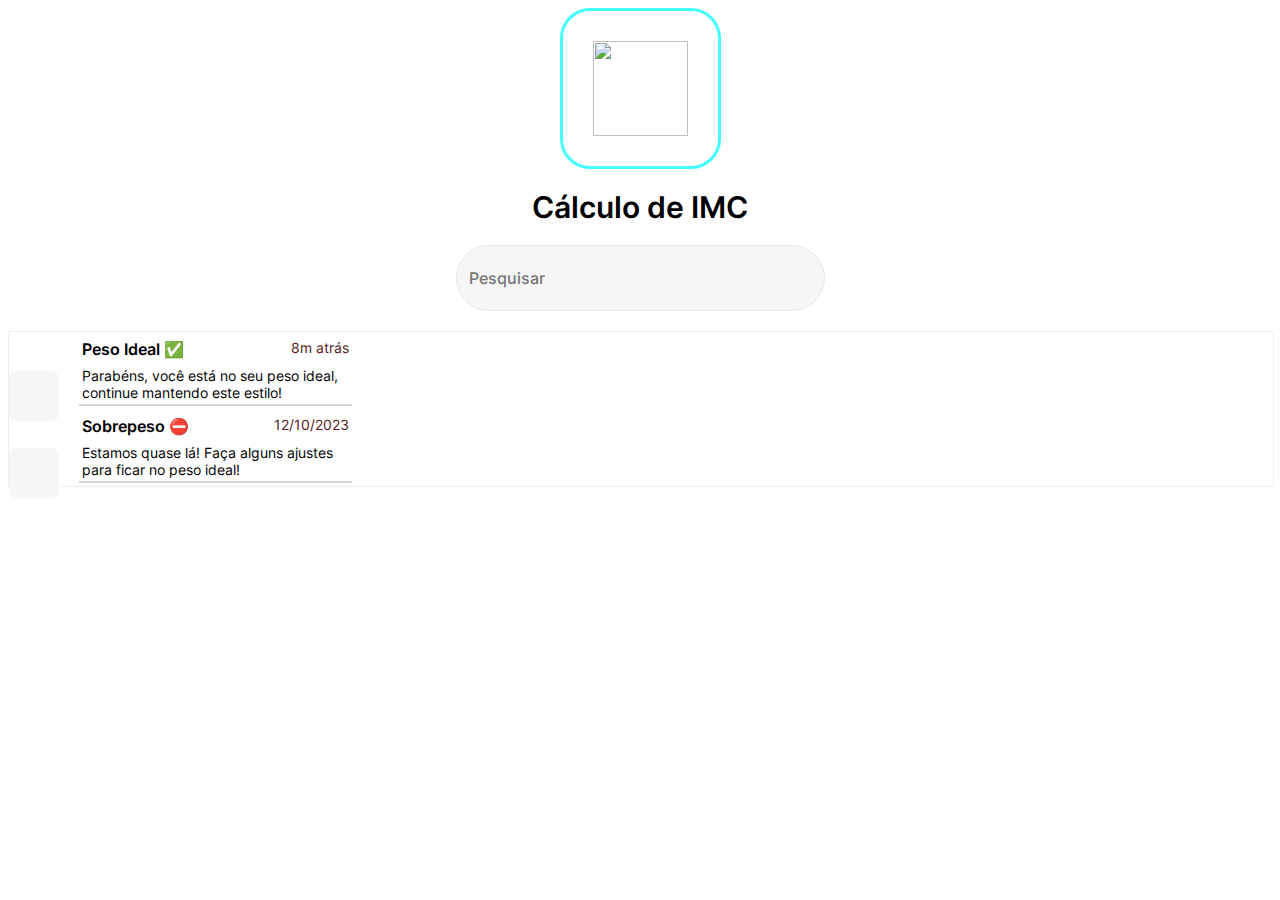
==== history.html @ 2e6716c9 "first commit" ====
<!DOCTYPE html>
<html lang="en">
  <head>
    <meta charset="UTF-8" />
    <meta name="viewport" content="width=device-width, initial-scale=1.0" />
    <title>Histórico</title>
    <link rel="stylesheet" href="/css/base.css" />
    <link rel="stylesheet" href="/css/history.css" />
  </head>
  <body>
    <div class="container-all">
      <div class="cols">
        <img class="image" src="assets/icon.png" border="0" />
      </div>
      <div class="cols space top-20">
        <div class="title">Cálculo de IMC</div>
      </div>
      <div class="cols space">
        <input class="search" name="Pesquisar" id="Pesquisar" placeholder="Pesquisar" />
      </div>
      <div class="cols space border-1">
        <div class="container">
          <div class="column"><div class="block"></div></div>
          <div class="column">
            <div class="box">
              <div class="boxtext">Peso Ideal ✅</div>
              <div class="boxtime">8m atrás</div>
            </div>
            <div class="text">Parabéns, você está no seu peso ideal, continue mantendo este estilo!</div>
            <div class="line"></div>
          </div>
        </div>
        <div class="container">
          <div class="column"><div class="block"></div></div>
          <div class="column">
            <div class="box">
              <div class="boxtext">Sobrepeso ⛔</div>
              <div class="boxtime">12/10/2023</div>
            </div>
            <div class="text">Estamos quase lá! Faça alguns ajustes para ficar no peso ideal!</div>
            <div class="line"></div>
          </div>
        </div>
      </div>
    </div>
  </body>
</html>
---- css/base.css ----
@font-face {
  font-family: InterSemiBold;
  src: url(/css/fonts/Inter-SemiBold.ttf);
}

@font-face {
  font-family: InterMedium;
  src: url(/css/fonts/Inter-Medium.ttf);
}

@font-face {
  font-family: InterRegular;
  src: url(/css/fonts/Inter-Regular.ttf);
}

.container-all {
  flex: 1;
  display: flex;
  flex-direction: column;
  flex-wrap: nowrap;
  justify-content: flex-start;
  align-items: stretch;
  align-content: center;
}

.space {
  margin-top: 10px;
  margin-bottom: 10px;
  border: ¨0px solid #222;
}

.title {
  font-family: InterSemiBold;
  color: #000000;
  font-size: 30px;
  font-weight: bold;
  text-align: center;
  flex: 1;
}

.cols {
  display: block;
  flex-grow: 0;
  flex-shrink: 1;
  flex-basis: auto;
  align-self: auto;
  order: 0;
  justify-content: center;
  align-items: center;
  align-content: center;
  text-align: center;
  width: 100%;
}

.top-5 {
  margin-top: 5px;
}

.top-10 {
  margin-top: 10px;
}

.top-20 {
  margin-top: 20px;
}

.border-1 {
  border: 1px solid #efefef;
}
---- css/history.css ----
.image {
  width: 95px;
  height: 95px;
  border: 3px solid #45fefe;
  border-radius: 30px;
  padding: 30px;
}

.search {
  font-family: InterMedium;
  font-size: 16px;
  border: 1px solid #e8e8e8;
  border-radius: 100px;
  width: 343px;
  height: 40px;
  color: #bdbdbd;
  background-color: #f6f6f6;
  padding: 12px 12px;
}

.container {
  display: grid;
  grid-template-columns: 70px 1fr;
  width: 343px;
  align-content: center;
  align-items: flex-start;
}

.box {
  display: flex;
  flex-wrap: wrap;
  justify-content: space-between;
  height: 22px;
  padding: 3px;
}

.line {
  border-width: 1px;
  border-style: solid;
  border-color: rgba(94, 93, 93, 0.25);
}

.boxtext {
  font-size: 16px;
  font-family: InterSemiBold;
}

.boxtime {
  font-family: InterRegular;
  font-size: 14px;
  color: #522020;
}
.text {
  text-align: left;
  font-family: InterRegular;
  font-size: 14px;
  padding: 3px;
}

.block {
  position: absolute;
  width: 50px;
  height: 50px;
  background: #f6f6f6;
  border-radius: 8px;
}

.column {
  height: 77px;
  align-items: flex-start;
  text-align: left;
  align-content: center;
  justify-content: center;
}
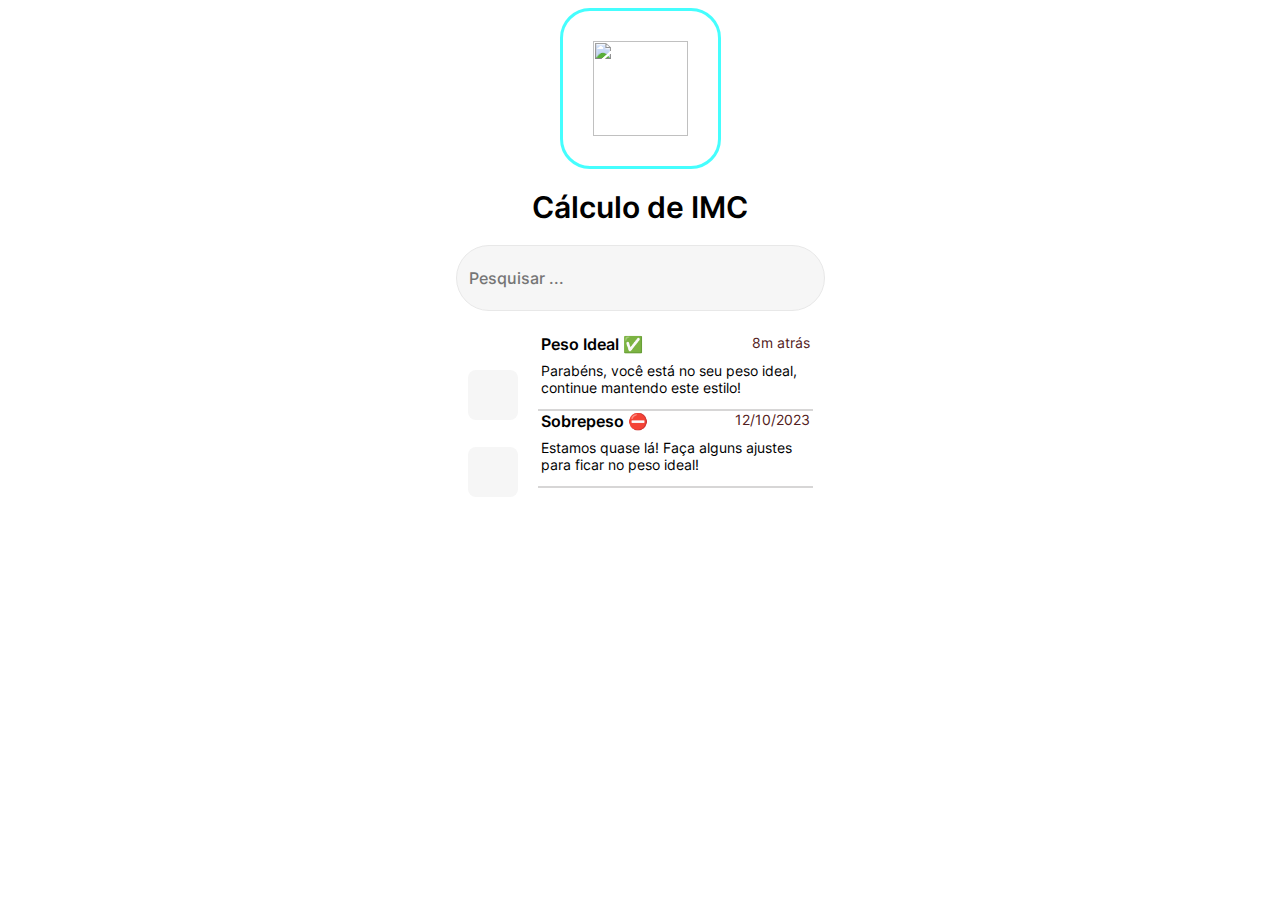
==== commit dfd9a3be: "finish" ====
--- a/history.html
+++ b/history.html
@@ -16,29 +16,35 @@
         <div class="title">Cálculo de IMC</div>
       </div>
       <div class="cols space">
-        <input class="search" name="Pesquisar" id="Pesquisar" placeholder="Pesquisar" />
+        <input class="search" name="Pesquisar" id="Pesquisar" placeholder="Pesquisar ..." />
       </div>
-      <div class="cols space border-1">
-        <div class="container">
-          <div class="column"><div class="block"></div></div>
-          <div class="column">
-            <div class="box">
-              <div class="boxtext">Peso Ideal ✅</div>
-              <div class="boxtime">8m atrás</div>
+      <div class="cols space">
+        <div class="container-before">
+          <div class="container">
+            <div class="column">
+              <div class="block"></div>
             </div>
-            <div class="text">Parabéns, você está no seu peso ideal, continue mantendo este estilo!</div>
-            <div class="line"></div>
+            <div class="column">
+              <div class="box">
+                <div class="boxtext">Peso Ideal ✅</div>
+                <div class="boxtime">8m atrás</div>
+              </div>
+              <div class="text">Parabéns, você está no seu peso ideal, continue mantendo este estilo!</div>
+              <div class="line"></div>
+            </div>
           </div>
-        </div>
-        <div class="container">
-          <div class="column"><div class="block"></div></div>
-          <div class="column">
-            <div class="box">
-              <div class="boxtext">Sobrepeso ⛔</div>
-              <div class="boxtime">12/10/2023</div>
+          <div class="container">
+            <div class="column">
+              <div class="block"></div>
             </div>
-            <div class="text">Estamos quase lá! Faça alguns ajustes para ficar no peso ideal!</div>
-            <div class="line"></div>
+            <div class="column">
+              <div class="box">
+                <div class="boxtext">Sobrepeso ⛔</div>
+                <div class="boxtime">12/10/2023</div>
+              </div>
+              <div class="text">Estamos quase lá! Faça alguns ajustes para ficar no peso ideal!</div>
+              <div class="line"></div>
+            </div>
           </div>
         </div>
       </div>
--- a/css/base.css
+++ b/css/base.css
@@ -49,7 +49,7 @@
   align-items: center;
   align-content: center;
   text-align: center;
-  width: 100%;
+  width: auto;
 }
 
 .top-5 {
--- a/css/history.css
+++ b/css/history.css
@@ -19,10 +19,13 @@
 }
 
 .container {
+  flex: 1;
+  flex-shrink: 1;
   display: grid;
   grid-template-columns: 70px 1fr;
-  width: 343px;
+  width: 345px;
   align-content: center;
+  text-align: center;
   align-items: flex-start;
 }
 
@@ -38,6 +41,8 @@
   border-width: 1px;
   border-style: solid;
   border-color: rgba(94, 93, 93, 0.25);
+  margin-top: 10px;
+  margin-bottom: 5px;
 }
 
 .boxtext {
@@ -72,3 +77,9 @@
   align-content: center;
   justify-content: center;
 }
+
+.container-before {
+  margin: 0 auto;
+  text-align: center;
+  width: 345px;
+}
